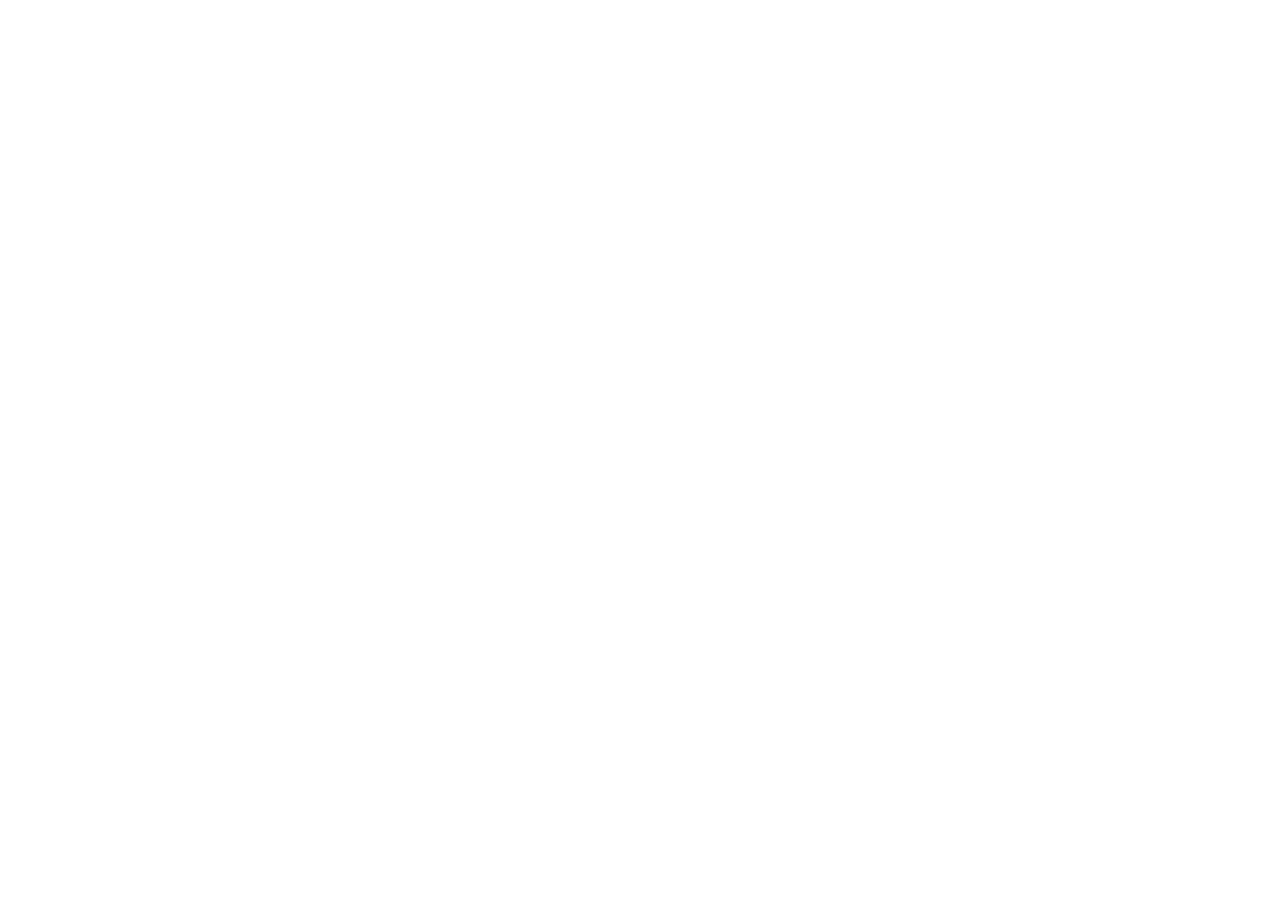
==== index.html @ 39128902 "modified" ====
<!DOCTYPE html>
<html lang="en">
<head>
  <meta charset="UTF-8">
  <meta http-equiv="X-UA-Compatible" content="IE=edge">
  <meta name="viewport" content="width=device-width, initial-scale=1.0">
  <title>E-Vikreta</title>
</head>
<body>
  
</body>
</html>
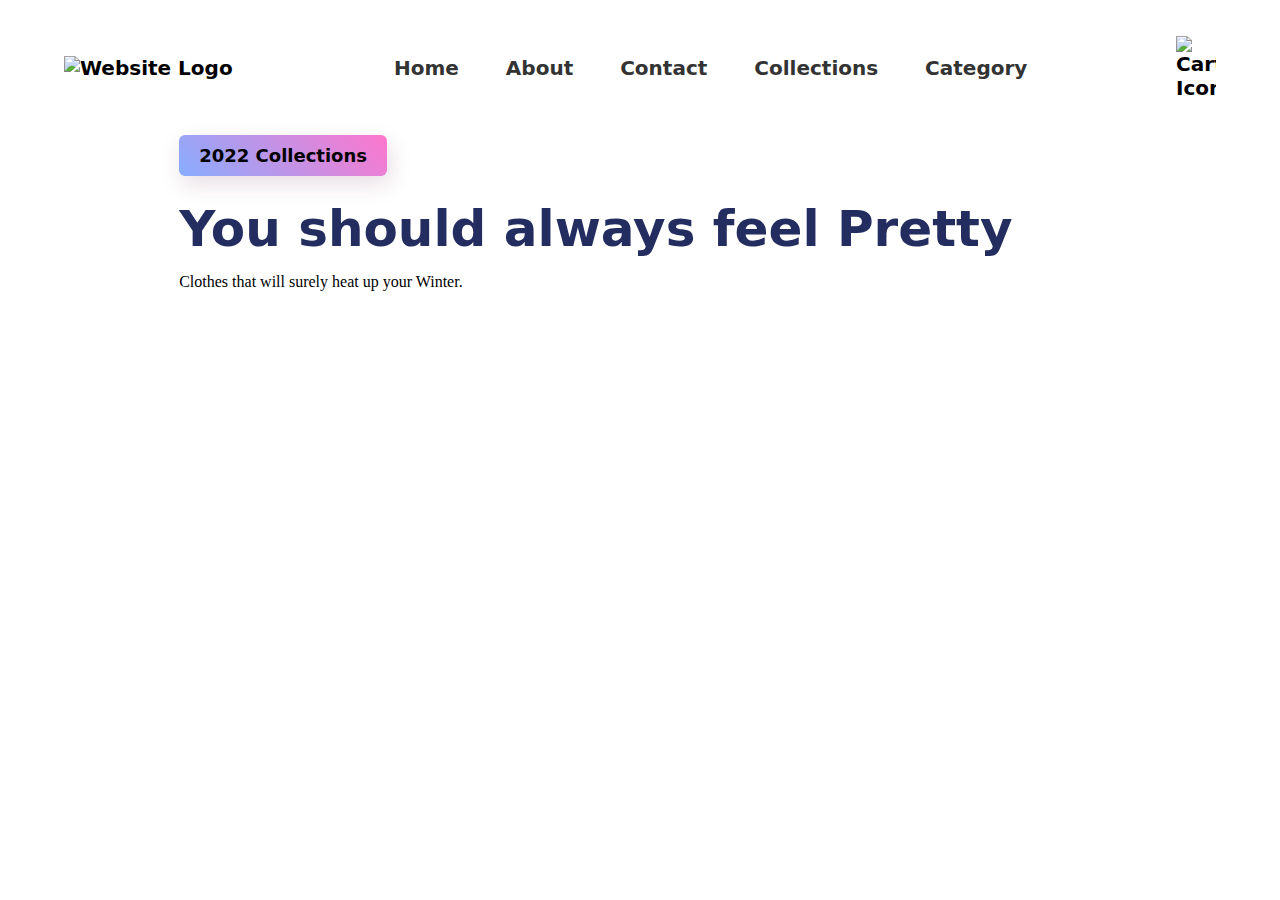
==== commit f1b3be4b: "modified" ====
--- a/index.html
+++ b/index.html
@@ -5,8 +5,38 @@
   <meta http-equiv="X-UA-Compatible" content="IE=edge">
   <meta name="viewport" content="width=device-width, initial-scale=1.0">
   <title>E-Vikreta</title>
+  <link rel="stylesheet" href="/style.css">
 </head>
 <body>
-  
+  <div class="container">
+    <div class="navbar">
+      <img src="/assets/logo.png" alt="Website Logo" class="logo">
+      <nav>
+        <ul>
+          <li><a href="">Home</a></li>
+          <li><a href="">About</a></li>
+          <li><a href="">Contact</a></li>
+          <li><a href="">Collections</a></li>
+          <li><a href="">Category</a></li>
+        </ul>
+      </nav>
+      <img src="/assets/cart.png" alt="Cart Icon" class="cart">
+
+    </div>
+
+    <div class="content">
+      <a href="" class="collection">2022 Collections</a>
+      <h1>You should always feel Pretty</h1>
+      <p>Clothes that will surely heat up your Winter.</p>
+    </div>
+
+    <div class="arrow-icons">
+      <img src="/assets/back-arrow.png" alt="">
+      <img src="/assets/next-arrow.png" alt="">
+    </div>
+
+    <img src="/assets/img.png" alt="" class="featured-img">
+
+  </div>
 </body>
 </html>--- a/style.css
+++ b/style.css
@@ -0,0 +1,100 @@
+*{
+  margin: 0;
+  padding: 0;
+}
+
+.container{
+  width: 100%;
+  height: 100vh;
+  background-image: url(/assets/background.png);
+  background-position: center;
+  background-size: cover;
+  padding-left: 5%;
+  padding-right: 5%;
+  box-sizing: border-box;
+  position: relative;
+}
+
+.navbar{
+  width: 100%;
+  height: 15vh;
+  margin: auto;
+  display: flex;
+  align-items: center;
+  font-size: 20px;
+  font-family: system-ui;
+  font-weight: bold;
+}
+
+.logo{
+  width: 250px;
+  cursor: pointer;
+}
+
+.cart{
+  width: 40px;
+  cursor: pointer;
+}
+
+nav{
+  flex: 1;
+  padding-left: 60px;
+}
+
+nav ul li{
+  display: inline-block;
+  list-style: none;
+  margin: 0px 20px;
+}
+
+nav ul li a{
+  text-decoration: none;
+  color: #333;
+}
+
+.content h1{
+  font-size: 50px;
+  font-family: system-ui;
+  font-weight: bold;
+  margin-top: 24px;
+  margin-bottom: 15px;
+  color: #232d60;
+}
+
+.content{
+  margin-left: 10%;
+  margin-right: 10%;
+}
+
+.content .collection{
+  display: inline-block;
+  background: linear-gradient(45deg, #87adfe, #ff77cd);
+  border-radius: 6px;
+  padding: 10px 20px;
+  box-sizing: border-box;
+  text-decoration: none;
+  color: rgb(0, 0, 0);
+  font-weight: bolder;
+  font-size: large;
+  font-family: system-ui;
+  box-shadow: 3px 8px 22px rgba(94, 28, 68, 0.15);
+}
+
+.arrow-icons{
+  width: 40px;
+  display: flex;
+  margin-left: 10%;
+}
+
+.arrow-icons img{
+  width: 40px;
+  margin-top: 15px;
+  margin-right: 15px;
+}
+
+.featured-img{
+  height: 90%;
+  position: absolute;
+  bottom: 0%;
+  right: 70px;
+}
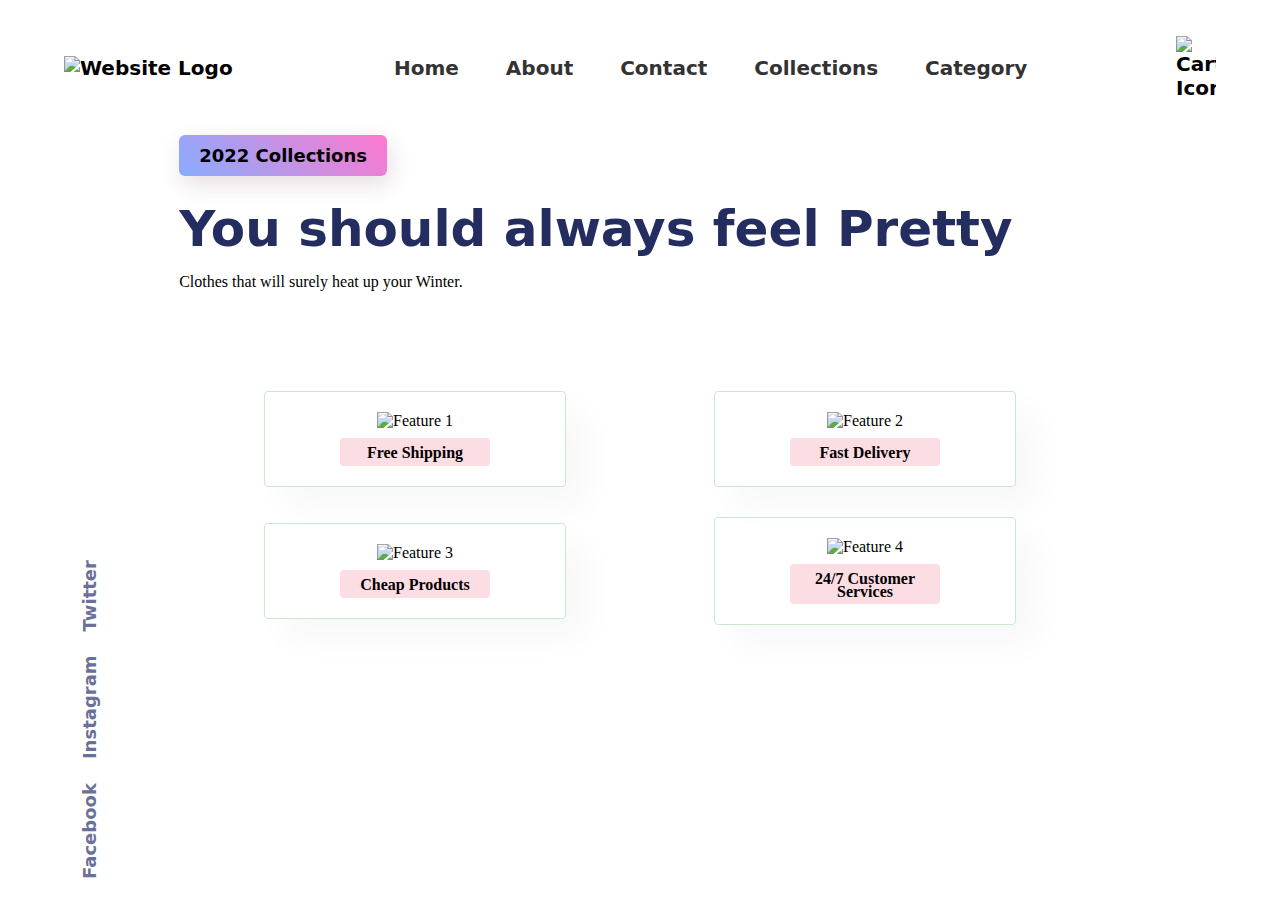
==== commit 43ebf03f: "modified" ====
--- a/index.html
+++ b/index.html
@@ -37,6 +37,31 @@
 
     <img src="/assets/img.png" alt="" class="featured-img">
 
+    <div class="social-links">
+      <a href="">Facebook</a>
+      <a href="">Instagram</a>
+      <a href="">Twitter</a>
+    </div>
+
+    <section id="feature" class="s1">
+      <div class="featured-box">
+        <img src="/assets/features/f1.png" alt="Feature 1">
+        <h4>Free Shipping</h4>
+      </div>
+      <div class="featured-box">
+        <img src="/assets/features/f2.png" alt="Feature 2">
+        <h4>Fast Delivery</h4>
+      </div>
+      <div class="featured-box">
+        <img src="/assets/features/f3.png" alt="Feature 3">
+        <h4>Cheap Products</h4>
+      </div>
+      <div class="featured-box">
+        <img src="/assets/features/f4.png" alt="Feature 4">
+        <h4>24/7 Customer Services</h4>
+      </div>
+    </section>
+
   </div>
 </body>
 </html>--- a/style.css
+++ b/style.css
@@ -96,5 +96,63 @@
   height: 90%;
   position: absolute;
   bottom: 0%;
-  right: 70px;
+  right: 20px;
 }
+
+.social-links{
+  transform: rotate(-90deg);
+  position: absolute;
+  left: -80px;
+  bottom: 180px;
+}
+
+.social-links a{
+  color: #6a7199;
+  margin-bottom: 20px;
+  text-decoration: none;
+  padding-right: 20px;
+  font-size: 18px;
+  font-family: system-ui;
+  font-weight: bold;
+}
+
+.s1{
+  padding: 70px 200px;
+}
+
+#feature{
+  display:flex;
+  align-items: center;
+  justify-content: space-between;
+  flex-wrap: wrap;
+}
+
+#feature .featured-box{
+  width: 150px;
+  text-align: center;
+  padding: 20px 75px;
+  box-shadow: 20px 20px 34px rgba(0, 0, 0, 0.03);
+  border: 1px solid #cce7d0;
+  border-radius: 4px;
+  margin: 15px 0;
+}
+
+#feature .featured-box:hover{
+  box-shadow: 10px 10px 60px rgba(255, 0, 0, 0.03);
+}
+
+#feature .featured-box img{
+  width: 100%;
+  margin-bottom: 8px;
+}
+
+#feature .featured-box h4{
+  padding: 9px 8px 6px 8px;
+  line-height: 0.8;
+  border-radius: 4px;
+  color: #000000; 
+  background-color: #fddde4; 
+}
+
+
+
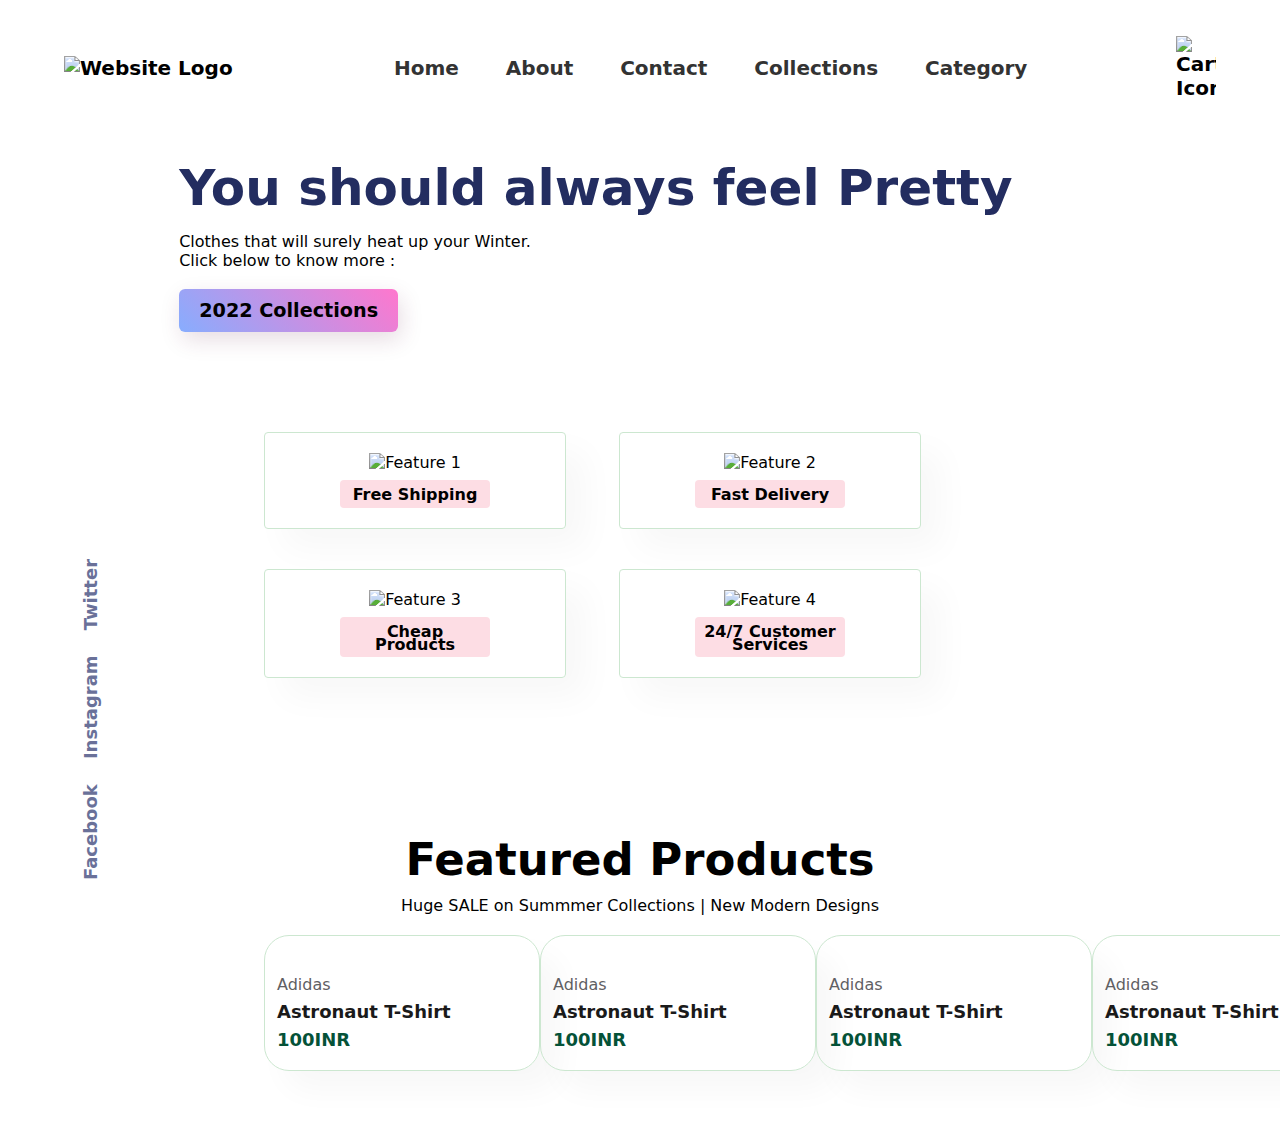
==== commit c606da78: "modified" ====
--- a/index.html
+++ b/index.html
@@ -5,6 +5,8 @@
   <meta http-equiv="X-UA-Compatible" content="IE=edge">
   <meta name="viewport" content="width=device-width, initial-scale=1.0">
   <title>E-Vikreta</title>
+  <script src="https://kit.fontawesome.com/a22e56ab90.js"></script>
+  <link href=’https://fonts.googleapis.com/css?family=Sofia’ rel=’stylesheet’/>
   <link rel="stylesheet" href="/style.css">
 </head>
 <body>
@@ -25,9 +27,11 @@
     </div>
 
     <div class="content">
-      <a href="" class="collection">2022 Collections</a>
       <h1>You should always feel Pretty</h1>
       <p>Clothes that will surely heat up your Winter.</p>
+      <p>Click below to know more :</p>
+      <br>
+      <a href="" class="collection">2022 Collections</a>
     </div>
 
     <div class="arrow-icons">
@@ -62,6 +66,90 @@
       </div>
     </section>
 
+    <section id="product1" class="s1">
+      <div class="fhead">
+      <h2>Featured Products</h2>
+      </div>
+      <div class="para1">
+      <p>Huge SALE on Summmer Collections | New Modern Designs</p>
+      </div>
+      <div class="pro-container">
+        <div class="pro">
+          <img src="/assets/products/f1.jpg" alt="">
+          <div class="des">
+            <span>Adidas</span>
+            <h5>Astronaut T-Shirt</h5>
+            <div class="star">
+              <i class="fas fa-star"></i>
+              <i class="fas fa-star"></i>
+              <i class="fas fa-star"></i>
+              <i class="fas fa-star"></i>
+              <i class="fas fa-star"></i>
+          </div>
+          <h4>100INR</h4>
+        </div>
+      </div>
+
+    <div class="pro">
+      <img src="/assets/products/f2.jpg" alt="">
+      <div class="des">
+        <span>Adidas</span>
+        <h5>Astronaut T-Shirt</h5>
+        <div class="star">
+          <i class="fas fa-star"></i>
+          <i class="fas fa-star"></i>
+          <i class="fas fa-star"></i>
+          <i class="fas fa-star"></i>
+          <i class="fas fa-star"></i>
+      </div>
+      <h4>100INR</h4>
+    </div>
   </div>
-</body>
-</html>+
+  <div class="pro">
+    <img src="/assets/products/f3.jpg" alt="">
+    <div class="des">
+      <span>Adidas</span>
+      <h5>Astronaut T-Shirt</h5>
+      <div class="star">
+        <i class="fas fa-star"></i>
+        <i class="fas fa-star"></i>
+        <i class="fas fa-star"></i>
+        <i class="fas fa-star"></i>
+        <i class="fas fa-star"></i>
+    </div>
+    <h4>100INR</h4>
+  </div>
+</div>
+
+<div class="pro">
+  <img src="/assets/products/f4.jpg" alt="">
+  <div class="des">
+    <span>Adidas</span>
+    <h5>Astronaut T-Shirt</h5>
+    <div class="star">
+      <i class="fas fa-star"></i>
+      <i class="fas fa-star"></i>
+      <i class="fas fa-star"></i>
+      <i class="fas fa-star"></i>
+      <i class="fas fa-star"></i>
+  </div>
+  <h4>100INR</h4>
+</div>
+</div>
+
+<div class="pro">
+  <img src="/assets/products/f5.jpg" alt="">
+  <div class="des">
+    <span>Adidas</span>
+    <h5>Astronaut T-Shirt</h5>
+    <div class="star">
+      <i class="fas fa-star"></i>
+      <i class="fas fa-star"></i>
+      <i class="fas fa-star"></i>
+      <i class="fas fa-star"></i>
+      <i class="fas fa-star"></i>
+  </div>
+  <h4>100INR</h4>
+</div>
+</div>--- a/style.css
+++ b/style.css
@@ -13,6 +13,7 @@
   padding-right: 5%;
   box-sizing: border-box;
   position: relative;
+  font-family: system-ui, -apple-system, BlinkMacSystemFont, 'Segoe UI', Roboto, Oxygen, Ubuntu, Cantarell, 'Open Sans', 'Helvetica Neue', sans-serif;
 }
 
 .navbar{
@@ -75,7 +76,7 @@
   text-decoration: none;
   color: rgb(0, 0, 0);
   font-weight: bolder;
-  font-size: large;
+  font-size: larger;
   font-family: system-ui;
   box-shadow: 3px 8px 22px rgba(94, 28, 68, 0.15);
 }
@@ -121,10 +122,11 @@
 }
 
 #feature{
-  display:flex;
-  align-items: center;
-  justify-content: space-between;
-  flex-wrap: wrap;
+  display: grid;
+  grid-template-columns: repeat(2, minmax(0, 1fr));
+  gap: 10px;
+  column-gap: 10px;
+  width: 700px;
 }
 
 #feature .featured-box{
@@ -154,5 +156,89 @@
   background-color: #fddde4; 
 }
 
-
-
+#product1{
+  text-align: center;
+}
+
+#product1 .pro-container{
+  display: flex;
+  justify-content: space-between;
+  padding-top: 20px;
+}
+
+#product1 .fhead{
+  font-size: 30px;
+  font-weight: bold;
+  font-family: system-ui;
+  margin-bottom: 10px;
+}
+
+#product1 .pro{
+  width: 23%;
+  min-width: 250px;
+  padding: 10px 12px;
+  border: 1px solid #cce7d0;
+  border-radius: 25px;
+  cursor: pointer;
+  box-shadow: 20px 20px 30px rgba(0, 0, 0, 0.03);
+  transition: 0.2s ease;
+  position: relative;
+}
+
+#product1 .pro:hover{
+  box-shadow: 10px 10px 60px rgba(255, 0, 0, 0.09);
+}
+
+#product1 .para{
+  font-size: 14px;
+  font-family: system-ui;
+  margin-bottom: 10px;
+}
+
+#product1 .pro img{
+  width: 100%;
+  border-radius: 20px;
+}
+
+#product1 .pro .des{
+  text-align: start;
+  padding: 10px 0;
+}
+
+#product1 .pro .des span{
+  color: #606063;
+  font-size: 16px;
+}
+
+#product1 .pro .des h5{
+  padding-top: 7px;
+  color: #1a1a1a;
+  font-size: 18px;
+}
+
+#product1 .pro .des{
+  font-size: 16px;
+  color: rgb(221, 221, 16);
+}
+
+#product1 .pro h4{
+  padding-top: 7px;
+  font-size: 18px;
+  font-weight: 700;
+  color: rgb(4, 82, 56);
+}
+
+#product1 .pro .cart{
+  width: 40px;
+  height: 40px;
+  line-height: 40px;
+  border-radius: 50px;
+  font-weight: 500;
+  background-color: #e8f6ea;
+  color: #088178;
+  border: 1px solid #cce7d0;
+  position: absolute;
+  bottom: 20px;
+  right: 10px;
+}
+
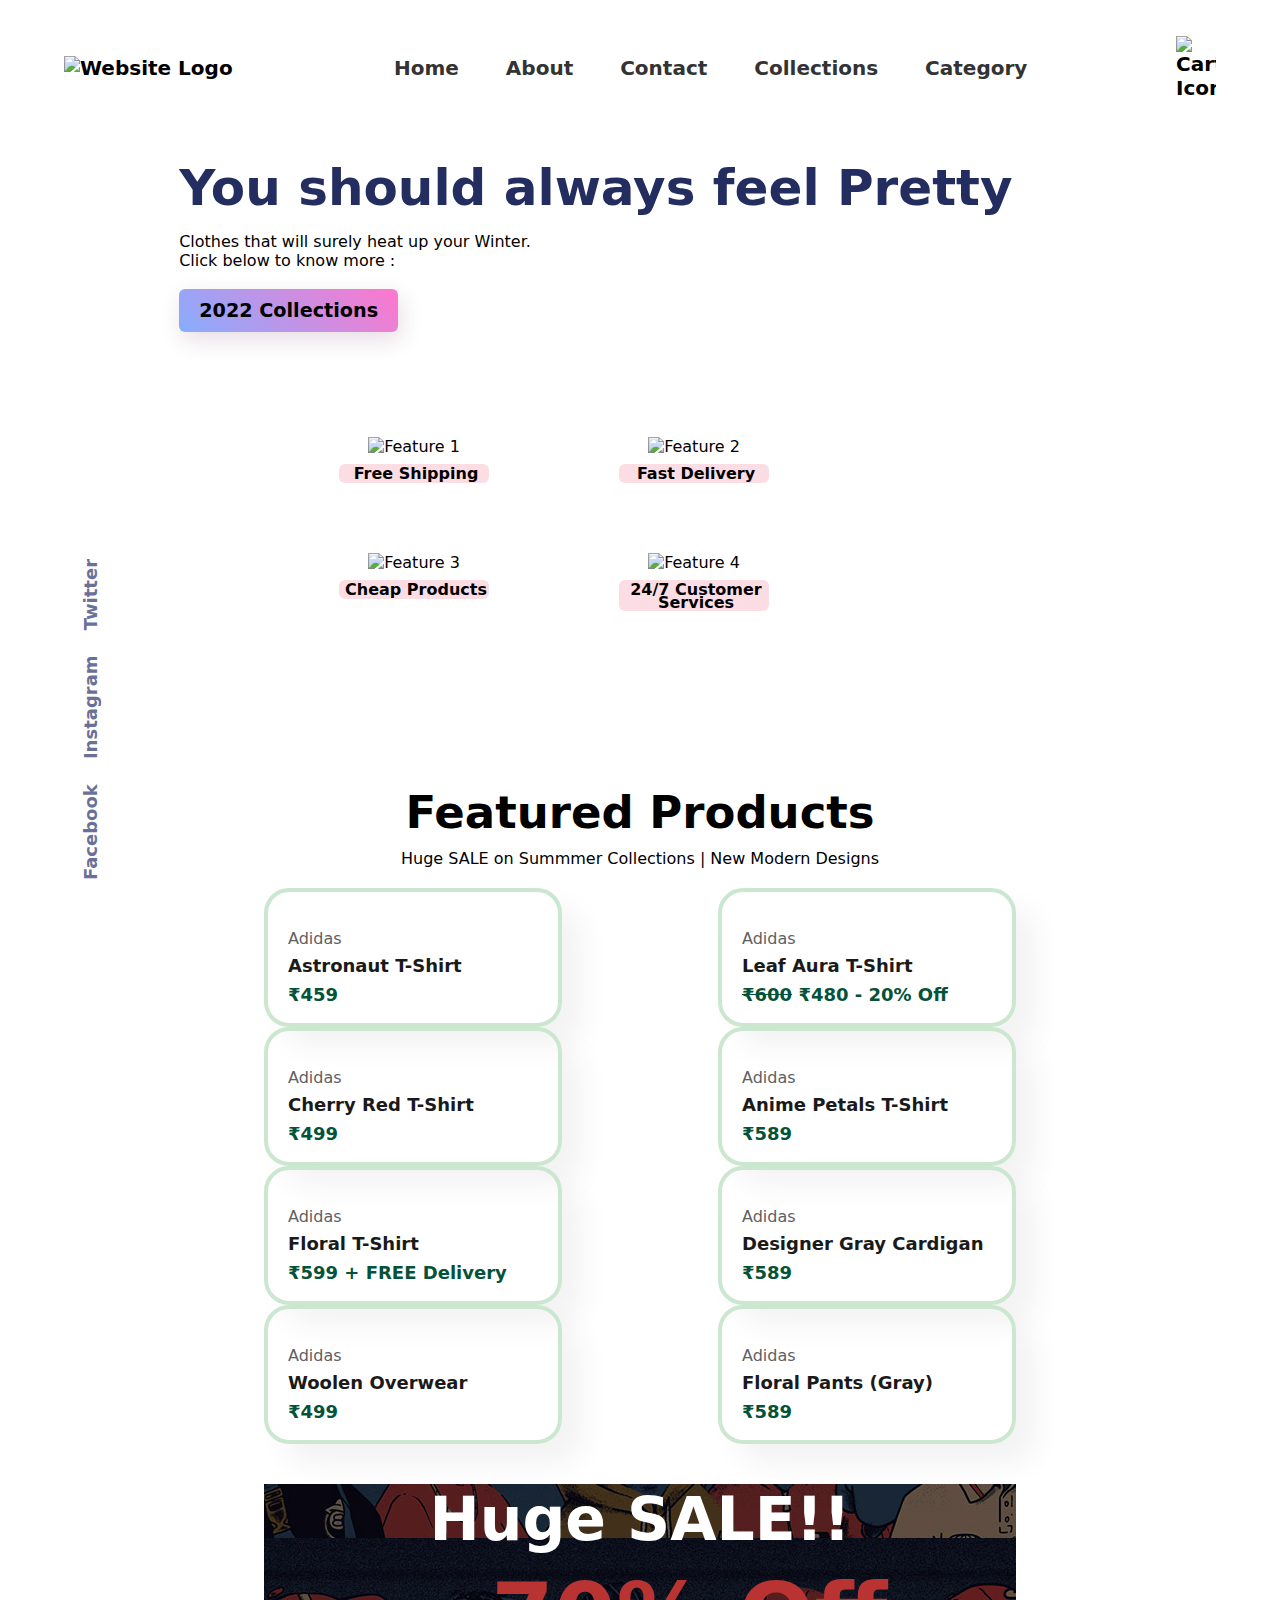
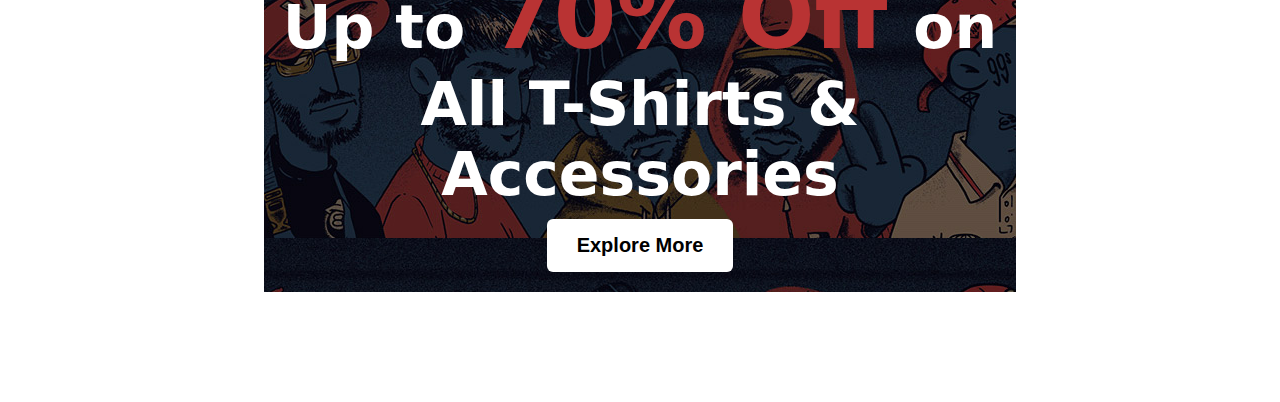
==== commit 51273a4b: "modified" ====
--- a/index.html
+++ b/index.html
@@ -23,7 +23,6 @@
         </ul>
       </nav>
       <img src="/assets/cart.png" alt="Cart Icon" class="cart">
-
     </div>
 
     <div class="content">
@@ -34,11 +33,6 @@
       <a href="" class="collection">2022 Collections</a>
     </div>
 
-    <div class="arrow-icons">
-      <img src="/assets/back-arrow.png" alt="">
-      <img src="/assets/next-arrow.png" alt="">
-    </div>
-
     <img src="/assets/img.png" alt="" class="featured-img">
 
     <div class="social-links">
@@ -68,10 +62,10 @@
 
     <section id="product1" class="s1">
       <div class="fhead">
-      <h2>Featured Products</h2>
+        <h2>Featured Products</h2>
       </div>
       <div class="para1">
-      <p>Huge SALE on Summmer Collections | New Modern Designs</p>
+        <p>Huge SALE on Summmer Collections | New Modern Designs</p>
       </div>
       <div class="pro-container">
         <div class="pro">
@@ -86,7 +80,7 @@
               <i class="fas fa-star"></i>
               <i class="fas fa-star"></i>
           </div>
-          <h4>100INR</h4>
+          <h4>₹459</h4>
         </div>
       </div>
 
@@ -94,62 +88,118 @@
       <img src="/assets/products/f2.jpg" alt="">
       <div class="des">
         <span>Adidas</span>
-        <h5>Astronaut T-Shirt</h5>
-        <div class="star">
-          <i class="fas fa-star"></i>
-          <i class="fas fa-star"></i>
-          <i class="fas fa-star"></i>
-          <i class="fas fa-star"></i>
-          <i class="fas fa-star"></i>
-      </div>
-      <h4>100INR</h4>
-    </div>
+        <h5> Leaf Aura T-Shirt</h5>
+        <div class="star">
+          <i class="fas fa-star"></i>
+          <i class="fas fa-star"></i>
+          <i class="fas fa-star"></i>
+        </div>
+        <h4><strike>₹600</strike> ₹480 - 20% Off</h4>
+      </div>
+    </div>
+    
+    <div class="pro">
+      <img src="/assets/products/f3.jpg" alt="">
+      <div class="des">
+        <span>Adidas</span>
+        <h5>Cherry Red T-Shirt</h5>
+        <div class="star">
+          <i class="fas fa-star"></i>
+          <i class="fas fa-star"></i>
+          <i class="fas fa-star"></i>
+          <i class="fas fa-star"></i>
+          <i class="fas fa-star"></i>
+        </div>
+        <h4>₹499</h4>
+      </div>
+    </div>
+    
+    <div class="pro">
+      <img src="/assets/products/f4.jpg" alt="">
+      <div class="des">
+        <span>Adidas</span>
+        <h5>Anime Petals T-Shirt</h5>
+        <div class="star">
+          <i class="fas fa-star"></i>
+          <i class="fas fa-star"></i>
+          <i class="fas fa-star"></i>
+          <i class="fas fa-star"></i>
+        </div>
+        <h4>₹589</h4>
+      </div>
+    </div>
+    
+    <div class="pro">
+      <img src="/assets/products/f5.jpg" alt="">
+      <div class="des">
+        <span>Adidas</span>
+        <h5>Floral T-Shirt</h5>
+        <div class="star">
+          <i class="fas fa-star"></i>
+          <i class="fas fa-star"></i>
+          <i class="fas fa-star"></i>
+          <i class="fas fa-star"></i>
+          <i class="fas fa-star"></i>
+        </div>
+        <h4>₹599 + FREE Delivery</h4>
+      </div>
+    </div>
+    
+    <div class="pro">
+      <img src="/assets/products/f8.jpg" alt="">
+      <div class="des">
+        <span>Adidas</span>
+        <h5>Designer Gray Cardigan</h5>
+        <div class="star">
+          <i class="fas fa-star"></i>
+          <i class="fas fa-star"></i>
+          <i class="fas fa-star"></i>
+          <i class="fas fa-star"></i>
+        </div>
+        <h4>₹589</h4>
+      </div>
+    </div>
+    
+    <div class="pro">
+      <img src="/assets/products/f6.jpg" alt="">
+      <div class="des">
+        <span>Adidas</span>
+        <h5>Woolen Overwear</h5>
+        <div class="star">
+          <i class="fas fa-star"></i>
+          <i class="fas fa-star"></i>
+          <i class="fas fa-star"></i>
+          <i class="fas fa-star"></i>
+        </div>
+        <h4>₹499</h4>
+      </div>
+    </div>
+    
+    <div class="pro">
+      <img src="/assets/products/f7.jpg" alt="">
+      <div class="des">
+        <span>Adidas</span>
+        <h5>Floral Pants (Gray)</h5>
+        <div class="star">
+          <i class="fas fa-star"></i>
+          <i class="fas fa-star"></i>
+          <i class="fas fa-star"></i>
+          <i class="fas fa-star"></i>
+          <i class="fas fa-star"></i>
+        </div>
+        <h4>₹589</h4>
+      </div>
+    </div>
+    
+    <section id="banner" class="section-m1">
+      <h4>Huge SALE!!</h4>
+      <h2>Up to <span>70% Off</span> on All T-Shirts & Accessories</h2>
+      <button class="normal">Explore More</button>
+    </section>
+  
+  
   </div>
-
-  <div class="pro">
-    <img src="/assets/products/f3.jpg" alt="">
-    <div class="des">
-      <span>Adidas</span>
-      <h5>Astronaut T-Shirt</h5>
-      <div class="star">
-        <i class="fas fa-star"></i>
-        <i class="fas fa-star"></i>
-        <i class="fas fa-star"></i>
-        <i class="fas fa-star"></i>
-        <i class="fas fa-star"></i>
-    </div>
-    <h4>100INR</h4>
-  </div>
+</section>
 </div>
-
-<div class="pro">
-  <img src="/assets/products/f4.jpg" alt="">
-  <div class="des">
-    <span>Adidas</span>
-    <h5>Astronaut T-Shirt</h5>
-    <div class="star">
-      <i class="fas fa-star"></i>
-      <i class="fas fa-star"></i>
-      <i class="fas fa-star"></i>
-      <i class="fas fa-star"></i>
-      <i class="fas fa-star"></i>
-  </div>
-  <h4>100INR</h4>
-</div>
-</div>
-
-<div class="pro">
-  <img src="/assets/products/f5.jpg" alt="">
-  <div class="des">
-    <span>Adidas</span>
-    <h5>Astronaut T-Shirt</h5>
-    <div class="star">
-      <i class="fas fa-star"></i>
-      <i class="fas fa-star"></i>
-      <i class="fas fa-star"></i>
-      <i class="fas fa-star"></i>
-      <i class="fas fa-star"></i>
-  </div>
-  <h4>100INR</h4>
-</div>
-</div>+</body>
+</html>
--- a/style.css
+++ b/style.css
@@ -126,21 +126,16 @@
   grid-template-columns: repeat(2, minmax(0, 1fr));
   gap: 10px;
   column-gap: 10px;
-  width: 700px;
+  row-gap: 0px;
+  width: 550px;
 }
 
 #feature .featured-box{
   width: 150px;
   text-align: center;
   padding: 20px 75px;
-  box-shadow: 20px 20px 34px rgba(0, 0, 0, 0.03);
-  border: 1px solid #cce7d0;
   border-radius: 4px;
   margin: 15px 0;
-}
-
-#feature .featured-box:hover{
-  box-shadow: 10px 10px 60px rgba(255, 0, 0, 0.03);
 }
 
 #feature .featured-box img{
@@ -149,9 +144,9 @@
 }
 
 #feature .featured-box h4{
-  padding: 9px 8px 6px 8px;
+  padding: 4px 2px 2px 6px;
   line-height: 0.8;
-  border-radius: 4px;
+  border-radius: 6px;
   color: #000000; 
   background-color: #fddde4; 
 }
@@ -164,6 +159,7 @@
   display: flex;
   justify-content: space-between;
   padding-top: 20px;
+  flex-wrap: wrap;
 }
 
 #product1 .fhead{
@@ -174,19 +170,18 @@
 }
 
 #product1 .pro{
-  width: 23%;
+  width: 20%;
   min-width: 250px;
-  padding: 10px 12px;
-  border: 1px solid #cce7d0;
+  padding: 8px 20px;
+  border: 4px solid #cce7d0;
   border-radius: 25px;
   cursor: pointer;
-  box-shadow: 20px 20px 30px rgba(0, 0, 0, 0.03);
+  box-shadow: 20px 20px 30px rgba(0, 0, 0, 0.05);
   transition: 0.2s ease;
-  position: relative;
 }
 
 #product1 .pro:hover{
-  box-shadow: 10px 10px 60px rgba(255, 0, 0, 0.09);
+  box-shadow: 10px 10px 60px rgba(0, 0, 0, 0.2);
 }
 
 #product1 .para{
@@ -196,8 +191,8 @@
 }
 
 #product1 .pro img{
-  width: 100%;
-  border-radius: 20px;
+  width: 90%;
+  border-radius: 30px;
 }
 
 #product1 .pro .des{
@@ -222,7 +217,7 @@
 }
 
 #product1 .pro h4{
-  padding-top: 7px;
+  padding-top: 8px;
   font-size: 18px;
   font-weight: 700;
   color: rgb(4, 82, 56);
@@ -242,3 +237,51 @@
   right: 10px;
 }
 
+.section-m1{
+  margin: 40px 0;
+}
+
+#banner {
+  display: flex;
+  flex-direction: column;
+  justify-content: center;
+  align-items: center;
+  text-align: center;
+  background-image: url(/assets/banner/b1.jpg);
+  color: #fddde4;
+  background-position: center;
+  padding-bottom: 20px;
+}
+
+#banner h4{
+  color: #ffffff;
+  font-size: 60px;
+  font-weight: bold;
+}
+
+#banner h2{
+  color: #ffffff;
+  font-size: 60px;
+  font-weight: bold;
+  padding: 10px 0px;
+}
+
+#banner h2 span{
+  color: #b93333;
+  font-size: 90px;
+  font-weight: bold;
+  padding: 10px 5px;
+}
+
+button.normal{
+  font-size: 20px;
+  font-weight: 600;
+  padding: 15px 30px;
+  color: #000000;
+  background-color: #fff;
+  border-radius: 6px;
+  cursor: pointer;
+  border: none;
+  outline: none;
+  transition: 0.2s;
+}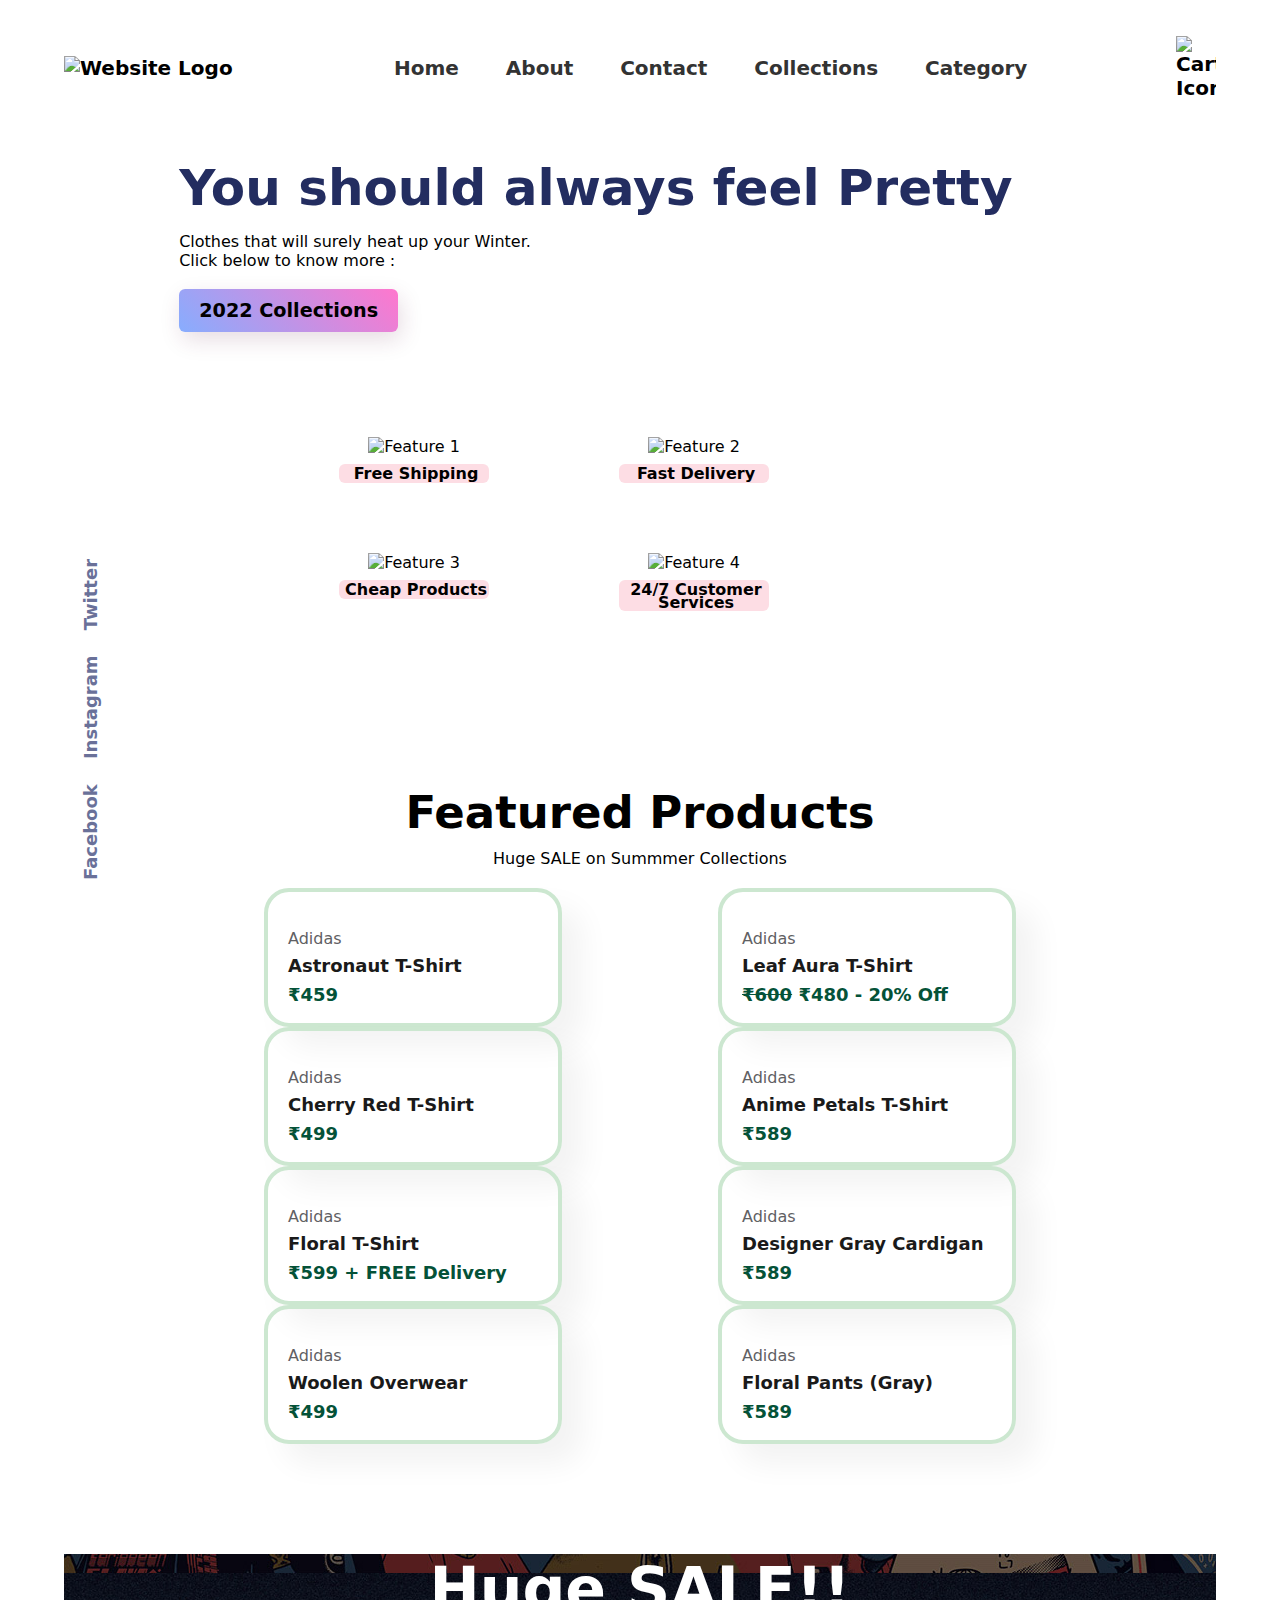
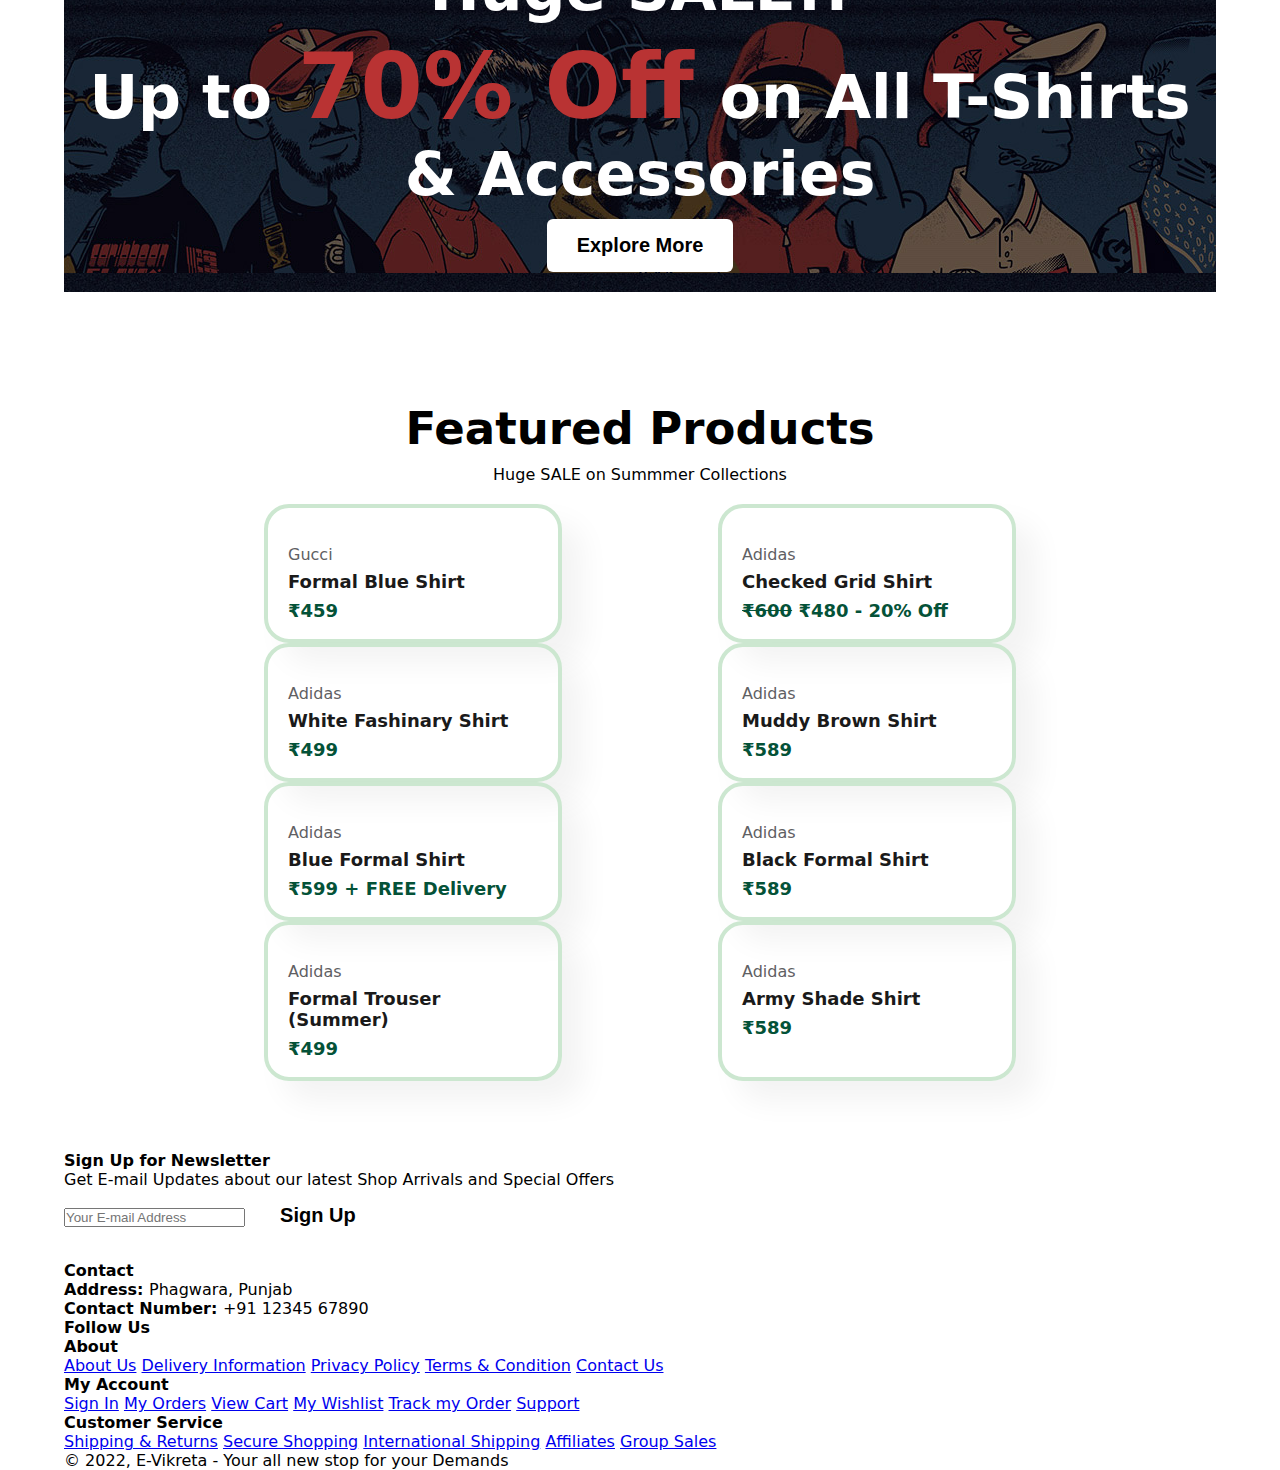
==== commit 688ec3fc: "modified" ====
--- a/index.html
+++ b/index.html
@@ -15,14 +15,14 @@
       <img src="/assets/logo.png" alt="Website Logo" class="logo">
       <nav>
         <ul>
-          <li><a href="">Home</a></li>
-          <li><a href="">About</a></li>
-          <li><a href="">Contact</a></li>
-          <li><a href="">Collections</a></li>
-          <li><a href="">Category</a></li>
+          <li><a href="#">Home</a></li>
+          <li><a href="/about.html">About</a></li>
+          <li><a href="/contact.html">Contact</a></li>
+          <li><a href="#product1">Collections</a></li>
+          <li><a href="/shop.html">Category</a></li>
         </ul>
       </nav>
-      <img src="/assets/cart.png" alt="Cart Icon" class="cart">
+      <img src="/assets/cart.png" alt="Cart Icon" class="cart" onclick="location.href='/soon.html'">
     </div>
 
     <div class="content">
@@ -30,15 +30,15 @@
       <p>Clothes that will surely heat up your Winter.</p>
       <p>Click below to know more :</p>
       <br>
-      <a href="" class="collection">2022 Collections</a>
+      <a href="#product1" class="collection">2022 Collections</a>
     </div>
 
     <img src="/assets/img.png" alt="" class="featured-img">
 
     <div class="social-links">
-      <a href="">Facebook</a>
-      <a href="">Instagram</a>
-      <a href="">Twitter</a>
+      <a href="/soon.html">Facebook</a>
+      <a href="https://www.instagram.com/mrpriyanshuniverse/">Instagram</a>
+      <a href="https://twitter.com/PriyanshK09">Twitter</a>
     </div>
 
     <section id="feature" class="s1">
@@ -65,7 +65,7 @@
         <h2>Featured Products</h2>
       </div>
       <div class="para1">
-        <p>Huge SALE on Summmer Collections | New Modern Designs</p>
+        <p>Huge SALE on Summmer Collections</p>
       </div>
       <div class="pro-container">
         <div class="pro">
@@ -190,16 +190,214 @@
         <h4>₹589</h4>
       </div>
     </div>
-    
+  
+  
+  </div>
+    </section>
+
     <section id="banner" class="section-m1">
       <h4>Huge SALE!!</h4>
       <h2>Up to <span>70% Off</span> on All T-Shirts & Accessories</h2>
       <button class="normal">Explore More</button>
     </section>
+
+    <section id="product1" class="s1">
+      <div class="fhead">
+        <h2>Featured Products</h2>
+      </div>
+      <div class="para1">
+        <p>Huge SALE on Summmer Collections</p>
+      </div>
+      <div class="pro-container">
+        <div class="pro">
+          <img src="/assets/products/n1.jpg" alt="">
+          <div class="des">
+            <span>Gucci</span>
+            <h5>Formal Blue Shirt</h5>
+            <div class="star">
+              <i class="fas fa-star"></i>
+              <i class="fas fa-star"></i>
+              <i class="fas fa-star"></i>
+              <i class="fas fa-star"></i>
+              <i class="fas fa-star"></i>
+          </div>
+          <h4>₹459</h4>
+        </div>
+      </div>
+
+    <div class="pro">
+      <img src="/assets/products/n2.jpg" alt="">
+      <div class="des">
+        <span>Adidas</span>
+        <h5>Checked Grid Shirt</h5>
+        <div class="star">
+          <i class="fas fa-star"></i>
+          <i class="fas fa-star"></i>
+          <i class="fas fa-star"></i>
+        </div>
+        <h4><strike>₹600</strike> ₹480 - 20% Off</h4>
+      </div>
+    </div>
+    
+    <div class="pro">
+      <img src="/assets/products/n3.jpg" alt="">
+      <div class="des">
+        <span>Adidas</span>
+        <h5>White Fashinary Shirt</h5>
+        <div class="star">
+          <i class="fas fa-star"></i>
+          <i class="fas fa-star"></i>
+          <i class="fas fa-star"></i>
+          <i class="fas fa-star"></i>
+          <i class="fas fa-star"></i>
+        </div>
+        <h4>₹499</h4>
+      </div>
+    </div>
+    
+    <div class="pro">
+      <img src="/assets/products/n4.jpg" alt="">
+      <div class="des">
+        <span>Adidas</span>
+        <h5>Muddy Brown Shirt</h5>
+        <div class="star">
+          <i class="fas fa-star"></i>
+          <i class="fas fa-star"></i>
+          <i class="fas fa-star"></i>
+          <i class="fas fa-star"></i>
+        </div>
+        <h4>₹589</h4>
+      </div>
+    </div>
+    
+    <div class="pro">
+      <img src="/assets/products/n5.jpg" alt="">
+      <div class="des">
+        <span>Adidas</span>
+        <h5>Blue Formal Shirt</h5>
+        <div class="star">
+          <i class="fas fa-star"></i>
+          <i class="fas fa-star"></i>
+          <i class="fas fa-star"></i>
+          <i class="fas fa-star"></i>
+          <i class="fas fa-star"></i>
+        </div>
+        <h4>₹599 + FREE Delivery</h4>
+      </div>
+    </div>
+    
+    <div class="pro">
+      <img src="/assets/products/n8.jpg" alt="">
+      <div class="des">
+        <span>Adidas</span>
+        <h5>Black Formal Shirt</h5>
+        <div class="star">
+          <i class="fas fa-star"></i>
+          <i class="fas fa-star"></i>
+          <i class="fas fa-star"></i>
+          <i class="fas fa-star"></i>
+        </div>
+        <h4>₹589</h4>
+      </div>
+    </div>
+    
+    <div class="pro">
+      <img src="/assets/products/n6.jpg" alt="">
+      <div class="des">
+        <span>Adidas</span>
+        <h5>Formal Trouser (Summer)</h5>
+        <div class="star">
+          <i class="fas fa-star"></i>
+          <i class="fas fa-star"></i>
+          <i class="fas fa-star"></i>
+          <i class="fas fa-star"></i>
+        </div>
+        <h4>₹499</h4>
+      </div>
+    </div>
+    
+    <div class="pro">
+      <img src="/assets/products/n7.jpg" alt="">
+      <div class="des">
+        <span>Adidas</span>
+        <h5>Army Shade Shirt</h5>
+        <div class="star">
+          <i class="fas fa-star"></i>
+          <i class="fas fa-star"></i>
+          <i class="fas fa-star"></i>
+          <i class="fas fa-star"></i>
+          <i class="fas fa-star"></i>
+        </div>
+        <h4>₹589</h4>
+      </div>
+    </div>
   
   
   </div>
-</section>
+    </section>
+
+    <section id="newsletter">
+      <div class="newstext">
+        <h4>Sign Up for Newsletter</h4>
+        <p>Get E-mail Updates about our latest Shop Arrivals and <span>Special Offers</span></p>
+      </div>
+      <div class="form">
+        <input type="text" placeholder="Your E-mail Address">
+        <button class="normal">Sign Up</button>
+      </div>
+    </section>
+
+    <footer class="section-p1">
+      <div class="col">
+        <img class="logo" src="/assets/logo.png" alt="">
+        <h4>Contact</h4>
+        <p><strong>Address: </strong> Phagwara, Punjab</p>
+        <p><strong>Contact Number: </strong>+91 12345 67890</p>
+        <div class="follow">
+          <h4>Follow Us</h4>
+          <div class="icon">
+            <i class="fab fa-facebook-f"></i>
+            <i class="fab fa-instagram"></i>
+            <i class="fab fa-twitter"></i>
+            <i class="fab fa-youtube"></i>
+          </div>
+        </div>
+      </div>
+
+      <div class="col">
+        <h4>About</h4>
+        <a href="/soon.html">About Us</a>
+        <a href="/soon.html">Delivery Information</a>
+        <a href="/soon.html">Privacy Policy</a>
+        <a href="/soon.html">Terms & Condition</a>
+        <a href="/soon.html">Contact Us</a>
+      </div>
+
+      <div class="col">
+        <h4>My Account</h4>
+        <a href="/soon.html">Sign In</a>
+        <a href="/soon.html">My Orders</a>
+        <a href="/soon.html">View Cart</a>
+        <a href="/soon.html">My Wishlist</a>
+        <a href="/soon.html">Track my Order</a>
+        <a href="/soon.html">Support</a>
+      </div>
+
+      <div class="col">
+        <h4>Customer Service</h4>
+        <a href="/soon.html">Shipping & Returns</a>
+        <a href="/soon.html">Secure Shopping</a>
+        <a href="/soon.html">International Shipping</a>
+        <a href="/soon.html">Affiliates</a>
+        <a href="/soon.html">Group Sales</a>
+      </div>
+
+      <div class="copyright">
+        <p>© 2022, E-Vikreta - Your all new stop for your Demands</p>
+      </div>
+
+    </footer>
+
 </div>
 </body>
 </html>
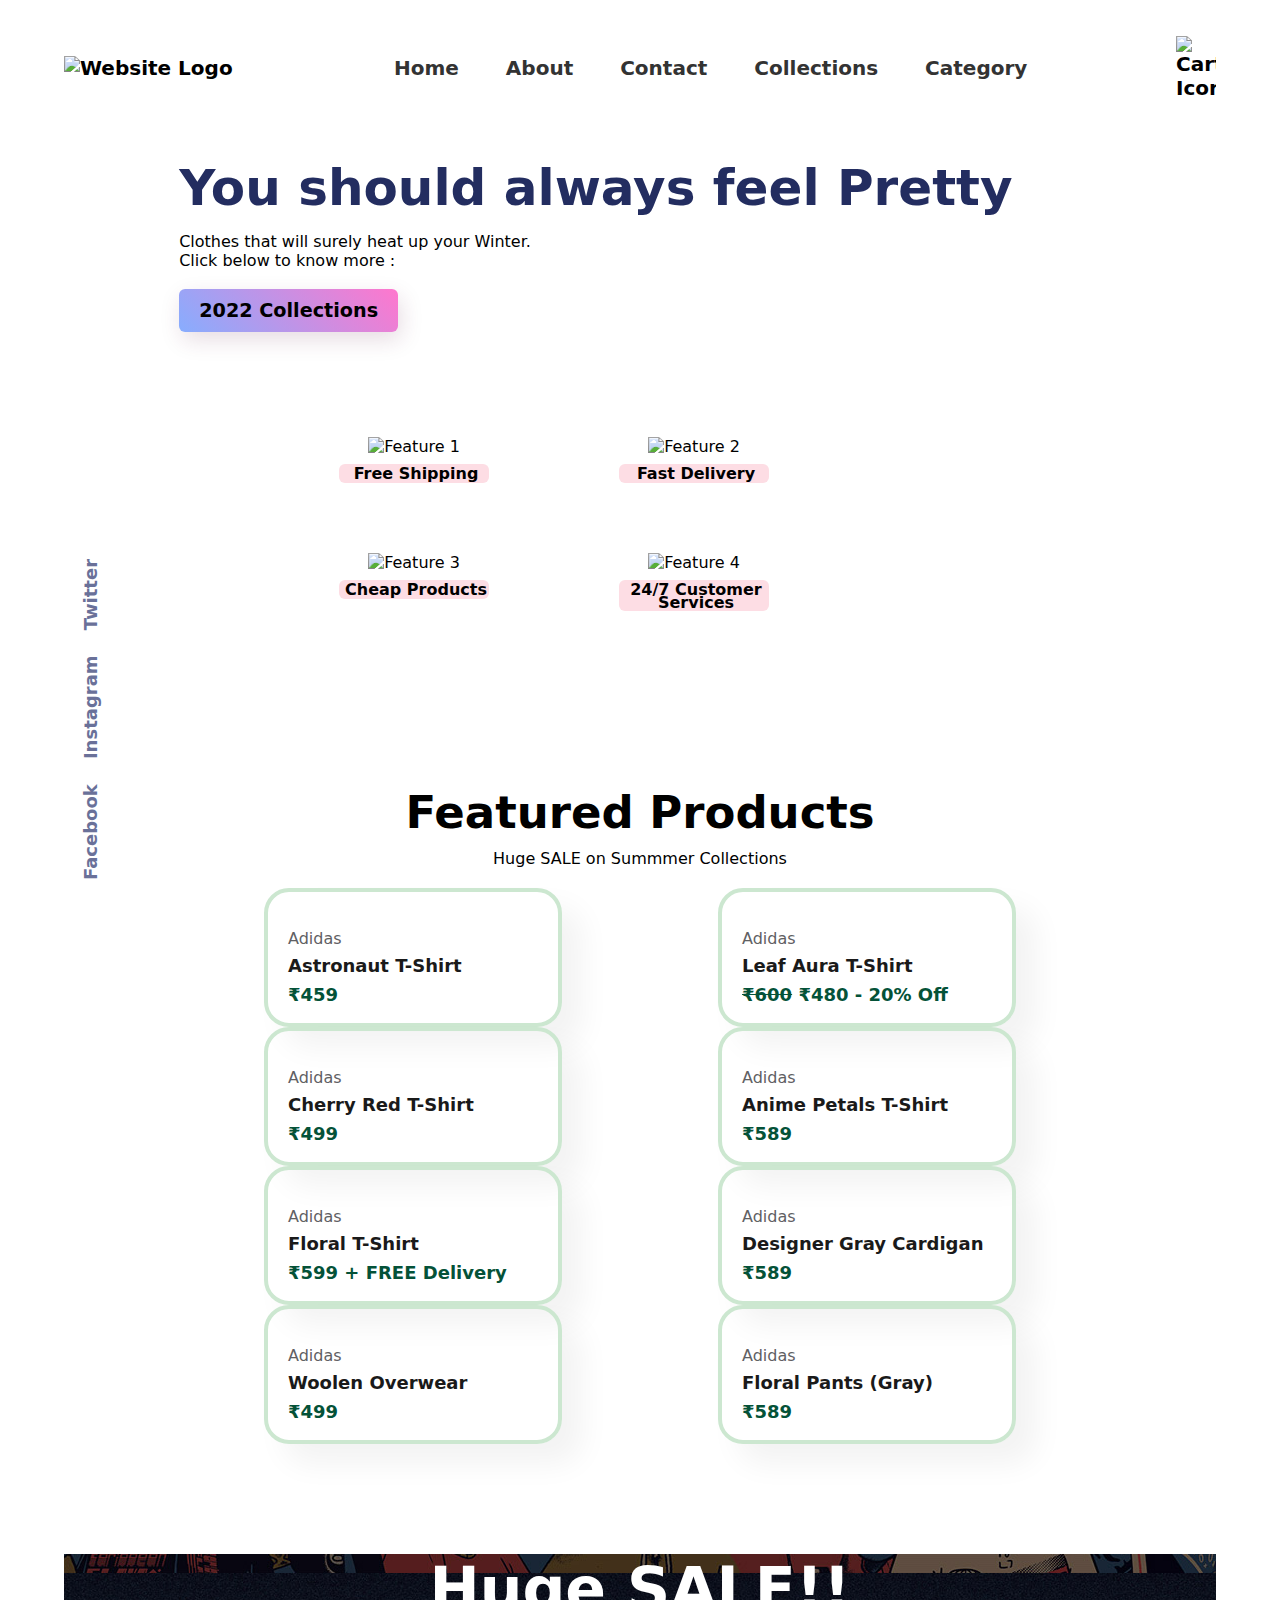
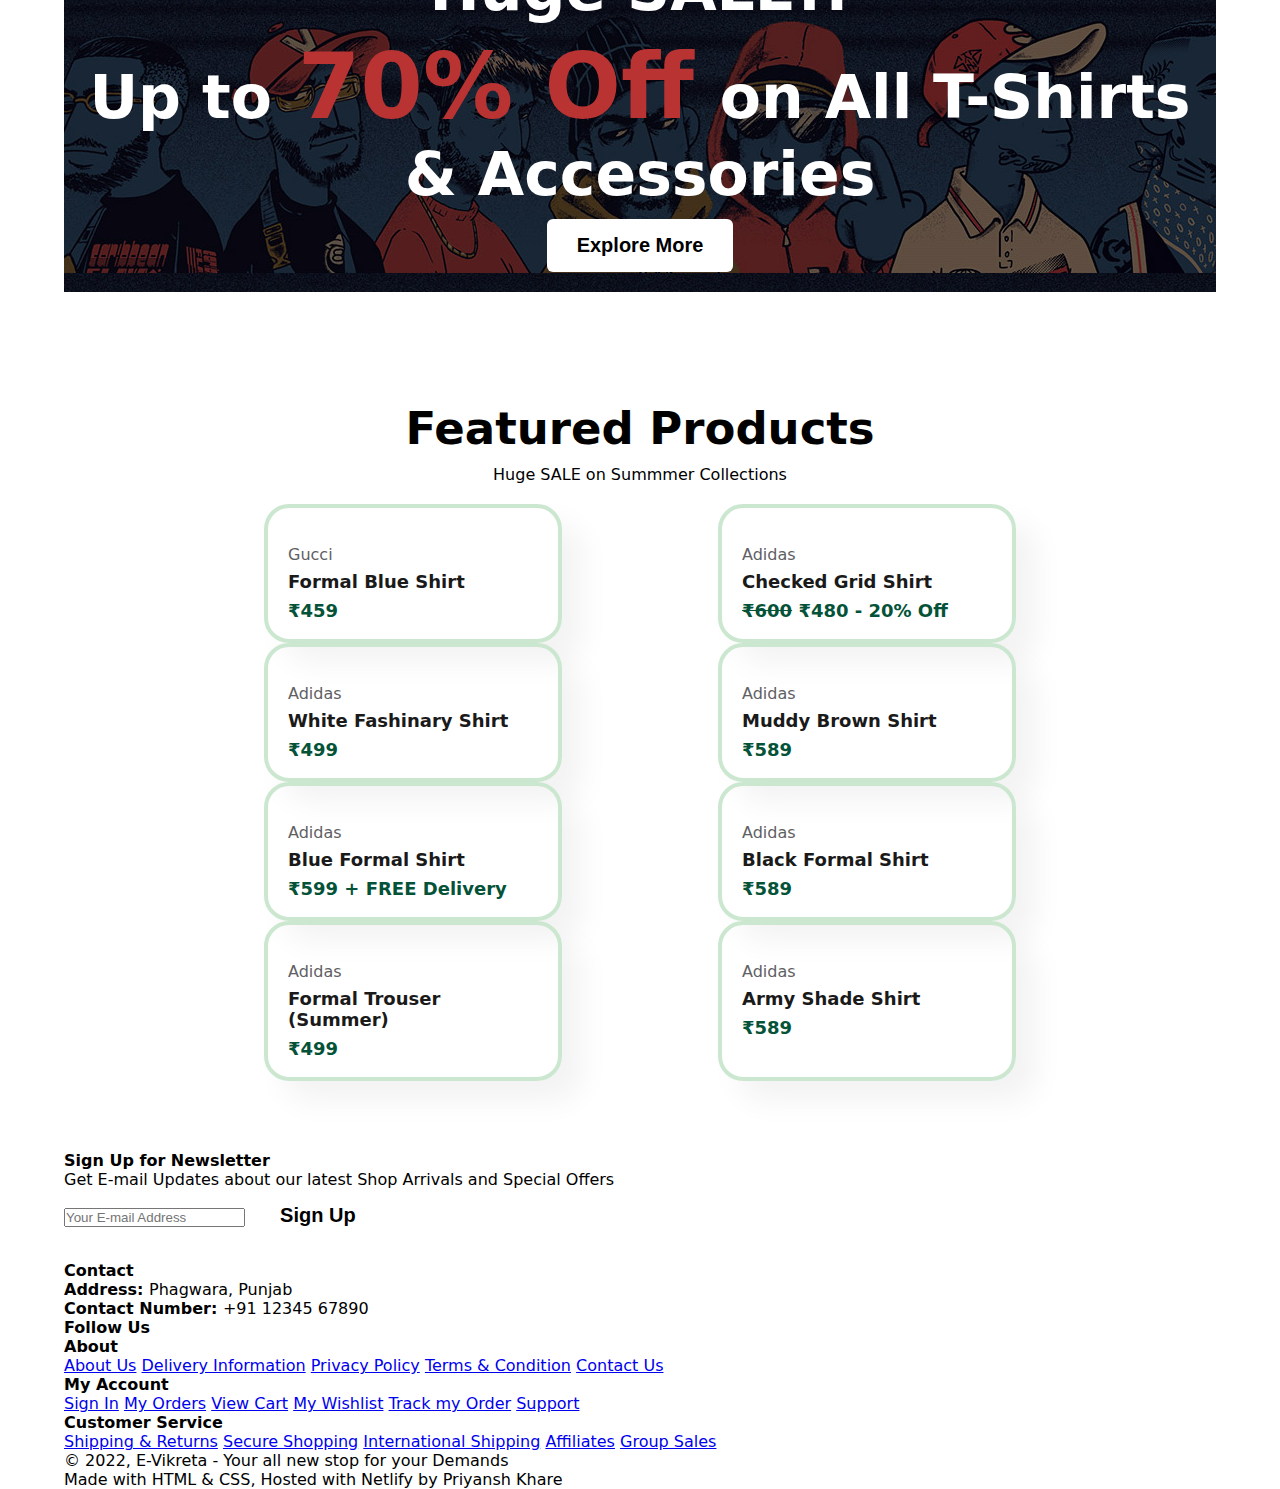
==== commit 8d7e70b1: "modified" ====
--- a/index.html
+++ b/index.html
@@ -394,6 +394,7 @@
 
       <div class="copyright">
         <p>© 2022, E-Vikreta - Your all new stop for your Demands</p>
+        <p>Made with HTML & CSS, Hosted with Netlify by Priyansh Khare</p>
       </div>
 
     </footer>
